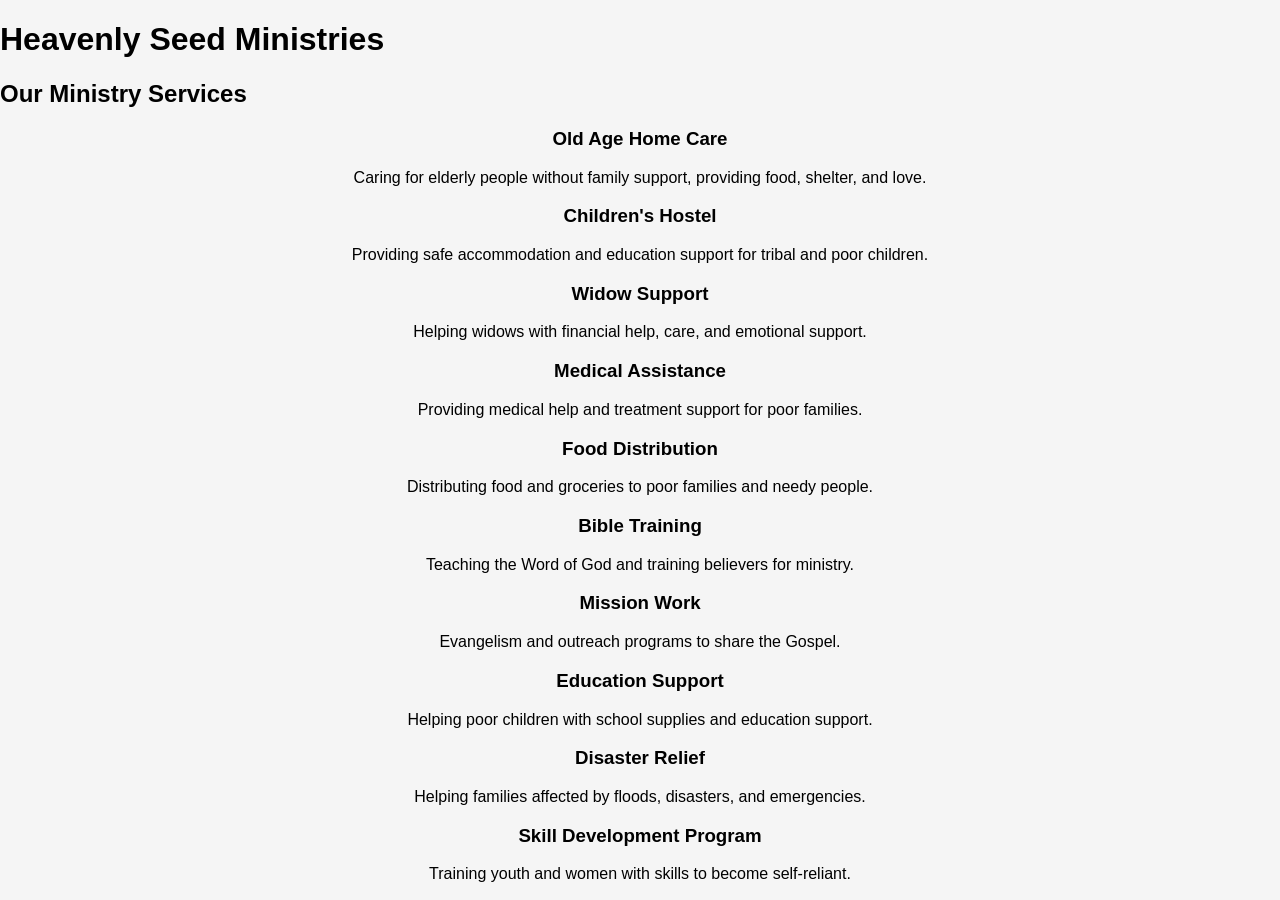
==== services.html @ 853801ff "Create services.html" ====
<!DOCTYPE html>
<html>
<head>
<title>Our Services | Heavenly Seed Ministries</title>
<link rel="stylesheet" href="style.css">
</head>

<body>

<header>
<h1>Heavenly Seed Ministries</h1>
</header>

<section class="services-page">

<h2>Our Ministry Services</h2>

<div class="service-item">
<h3>Old Age Home Care</h3>
<p>Caring for elderly people without family support, providing food, shelter, and love.</p>
</div>

<div class="service-item">
<h3>Children's Hostel</h3>
<p>Providing safe accommodation and education support for tribal and poor children.</p>
</div>

<div class="service-item">
<h3>Widow Support</h3>
<p>Helping widows with financial help, care, and emotional support.</p>
</div>

<div class="service-item">
<h3>Medical Assistance</h3>
<p>Providing medical help and treatment support for poor families.</p>
</div>

<div class="service-item">
<h3>Food Distribution</h3>
<p>Distributing food and groceries to poor families and needy people.</p>
</div>

<div class="service-item">
<h3>Bible Training</h3>
<p>Teaching the Word of God and training believers for ministry.</p>
</div>

<div class="service-item">
<h3>Mission Work</h3>
<p>Evangelism and outreach programs to share the Gospel.</p>
</div>

<div class="service-item">
<h3>Education Support</h3>
<p>Helping poor children with school supplies and education support.</p>
</div>

<div class="service-item">
<h3>Disaster Relief</h3>
<p>Helping families affected by floods, disasters, and emergencies.</p>
</div>

<div class="service-item">
<h3>Skill Development Program</h3>
<p>Training youth and women with skills to become self-reliant.</p>
</div>

</section>

</body>
</html>
---- style.css ----
body{
margin:0;
font-family:Arial, Helvetica, sans-serif;
background:#f5f5f5;
}


/* HEADER */

.top-header{
display:flex;
align-items:center;
padding:10px 40px;
position:absolute;
top:0;
width:100%;
background:transparent;
}

.logo{
width:140px;
height:auto;
margin-right:20px;
}

.top-header h1{
color:white;
font-size:40px;
margin:0;
text-shadow:2px 2px 5px rgba(0,0,0,0.7);
}


/* NAVIGATION */

.nav{
text-align:center;
padding:5px;
position:absolute;
top:150px;
width:100%;
}

.nav a{
color:white;
text-decoration:none;
margin:15px;
font-size:16px;
font-weight:bold;
text-shadow:1px 1px 4px rgba(0,0,0,0.7);
}


/* HERO BANNER */

.hero{
background:url("hero.jpg") center/cover no-repeat;
height:650px;
}


/* MAIN SECTION */

.section{
background:#f4f1e7;
padding:60px 40px;
}

.columns{
display:flex;
justify-content:center;
gap:40px;
flex-wrap:wrap;
}


.box{
background:white;
width:300px;
padding:20px;
border-radius:10px;
text-align:center;
box-shadow:0 3px 10px rgba(0,0,0,0.1);
}

.box img{
width:100%;
border-radius:6px;
}


.services{
display:grid;
grid-template-columns:1fr 1fr;
gap:10px;
margin-top:10px;
}

.service{
background:#e8f3e6;
padding:10px;
border-radius:6px;
}


/* BUTTON */

button{
margin-top:15px;
padding:10px 20px;
border:none;
background:#2e6b3c;
color:white;
border-radius:5px;
cursor:pointer;
}


/* GALLERY */

.gallery{
background:#2e6b3c;
padding:50px;
text-align:center;
color:white;
}

.gallery-grid{
display:grid;
grid-template-columns:repeat(auto-fit,minmax(200px,1fr));
gap:15px;
}

.gallery-grid img{
width:100%;
border-radius:6px;
}


/* FOOTER */

.footer{
background:#111;
color:white;
text-align:center;
padding:25px;
}


/* BIBLE VERSE ON BANNER */

.verse{
position:absolute;
top:58%;
left:50%;
transform:translate(-50%, -50%);
text-align:center;
color:#f5e6c8;
}

.quote{
font-size:70px;
font-style:italic;
font-family:Georgia, serif;
text-shadow:3px 3px 8px rgba(0,0,0,0.7);
margin:0;
}

.reference{
font-size:30px;
margin-top:10px;
font-family:Georgia, serif;
text-shadow:2px 2px 6px rgba(0,0,0,0.7);
}


/* MOBILE */

@media(max-width:768px){

.top-header{
flex-direction:column;
text-align:center;
}

.logo{
margin-bottom:10px;
}

.top-header h1{
font-size:28px;
}

.hero{
height:400px;
}

}
.three-box{
display:grid;
grid-template-columns:1fr 1fr 1fr;
gap:30px;
max-width:1200px;
margin:auto;
padding:50px 20px;
}

.box{
background:white;
padding:25px;
border-radius:8px;
text-align:center;
box-shadow:0 4px 10px rgba(0,0,0,0.1);
}

.about-img{
width:100%;
border-radius:6px;
margin:15px 0;
}

.services{
display:grid;
grid-template-columns:1fr 1fr;
gap:10px;
margin:20px 0;
}

.service{
background:#dfe7df;
padding:10px;
border-radius:6px;
}
.services{
display:grid;
grid-template-columns:1fr 1fr;
gap:20px;
margin-top:20px;
}

.service-item{
text-align:center;
}

.icon{
width:60px;
height:60px;
background:#2f6b3b;
color:white;
border-radius:50%;
display:flex;
align-items:center;
justify-content:center;
font-size:26px;
margin:auto;
margin-bottom:8px;
}
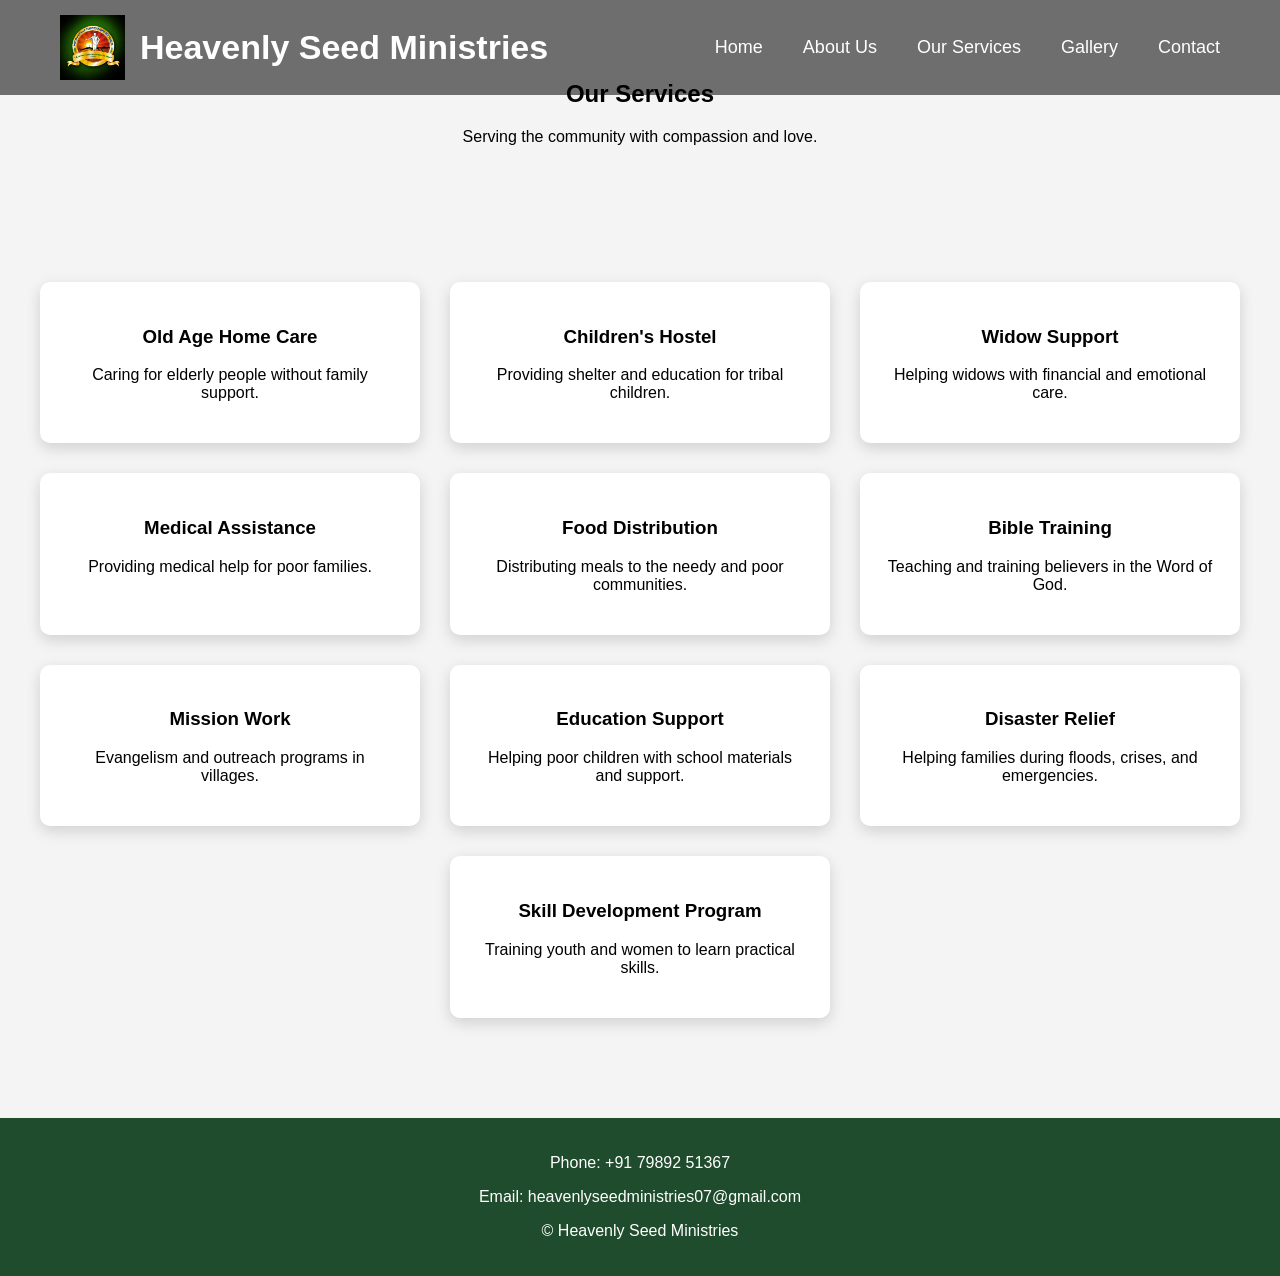
==== commit be9a840b: "Update services.html" ====
--- a/services.html
+++ b/services.html
@@ -1,71 +1,122 @@
 <!DOCTYPE html>
 <html>
 <head>
-<title>Our Services | Heavenly Seed Ministries</title>
+
+<meta charset="UTF-8">
+<meta name="viewport" content="width=device-width, initial-scale=1.0">
+
+<title>Our Services - Heavenly Seed Ministries</title>
+
 <link rel="stylesheet" href="style.css">
+
 </head>
 
 <body>
 
-<header>
+<!-- HEADER -->
+
+<header class="top-header">
+
+<div class="logo-title">
+<img src="logo.png" class="logo">
 <h1>Heavenly Seed Ministries</h1>
+</div>
+
+<nav class="menu">
+<a href="index.html">Home</a>
+<a href="about.html">About Us</a>
+<a href="services.html">Our Services</a>
+<a href="gallery.html">Gallery</a>
+<a href="contact.html">Contact</a>
+</nav>
+
 </header>
 
-<section class="services-page">
 
-<h2>Our Ministry Services</h2>
+<!-- PAGE TITLE -->
 
-<div class="service-item">
+<section class="section-area">
+
+<h2 style="text-align:center;">Our Services</h2>
+<p style="text-align:center;">
+Serving the community with compassion and love.
+</p>
+
+</section>
+
+
+<!-- SERVICES LIST -->
+
+<section class="section-area">
+
+<div class="three-box">
+
+<div class="box">
 <h3>Old Age Home Care</h3>
-<p>Caring for elderly people without family support, providing food, shelter, and love.</p>
+<p>Caring for elderly people without family support.</p>
 </div>
 
-<div class="service-item">
+<div class="box">
 <h3>Children's Hostel</h3>
-<p>Providing safe accommodation and education support for tribal and poor children.</p>
+<p>Providing shelter and education for tribal children.</p>
 </div>
 
-<div class="service-item">
+<div class="box">
 <h3>Widow Support</h3>
-<p>Helping widows with financial help, care, and emotional support.</p>
+<p>Helping widows with financial and emotional care.</p>
 </div>
 
-<div class="service-item">
+<div class="box">
 <h3>Medical Assistance</h3>
-<p>Providing medical help and treatment support for poor families.</p>
+<p>Providing medical help for poor families.</p>
 </div>
 
-<div class="service-item">
+<div class="box">
 <h3>Food Distribution</h3>
-<p>Distributing food and groceries to poor families and needy people.</p>
+<p>Distributing meals to the needy and poor communities.</p>
 </div>
 
-<div class="service-item">
+<div class="box">
 <h3>Bible Training</h3>
-<p>Teaching the Word of God and training believers for ministry.</p>
+<p>Teaching and training believers in the Word of God.</p>
 </div>
 
-<div class="service-item">
+<div class="box">
 <h3>Mission Work</h3>
-<p>Evangelism and outreach programs to share the Gospel.</p>
+<p>Evangelism and outreach programs in villages.</p>
 </div>
 
-<div class="service-item">
+<div class="box">
 <h3>Education Support</h3>
-<p>Helping poor children with school supplies and education support.</p>
+<p>Helping poor children with school materials and support.</p>
 </div>
 
-<div class="service-item">
+<div class="box">
 <h3>Disaster Relief</h3>
-<p>Helping families affected by floods, disasters, and emergencies.</p>
+<p>Helping families during floods, crises, and emergencies.</p>
 </div>
 
-<div class="service-item">
+<div class="box">
 <h3>Skill Development Program</h3>
-<p>Training youth and women with skills to become self-reliant.</p>
+<p>Training youth and women to learn practical skills.</p>
+</div>
+
 </div>
 
 </section>
 
+
+<!-- FOOTER -->
+
+<footer class="footer">
+
+<p>Phone: +91 79892 51367</p>
+
+<p>Email: heavenlyseedministries07@gmail.com</p>
+
+<p>© Heavenly Seed Ministries</p>
+
+</footer>
+
 </body>
 </html>
--- a/style.css
+++ b/style.css
@@ -1,257 +1,200 @@
+/* RESET */
+
 body{
 margin:0;
-font-family:Arial, Helvetica, sans-serif;
-background:#f5f5f5;
-}
-
+font-family:Arial, sans-serif;
+background:#f4f4f4;
+}
 
 /* HEADER */
 
 .top-header{
 display:flex;
+justify-content:space-between;
 align-items:center;
-padding:10px 40px;
+padding:15px 60px;
+background:rgba(0,0,0,0.55);
 position:absolute;
 top:0;
 width:100%;
-background:transparent;
+z-index:1000;
+box-sizing:border-box;
+}
+
+.logo-title{
+display:flex;
+align-items:center;
+gap:15px;
 }
 
 .logo{
-width:140px;
-height:auto;
-margin-right:20px;
-}
-
-.top-header h1{
-color:white;
-font-size:40px;
+width:65px;
+}
+
+.logo-title h1{
+color:white;
+font-size:34px;
 margin:0;
-text-shadow:2px 2px 5px rgba(0,0,0,0.7);
-}
-
-
-/* NAVIGATION */
-
-.nav{
-text-align:center;
-padding:5px;
-position:absolute;
-top:150px;
-width:100%;
-}
-
-.nav a{
+}
+
+/* MENU */
+
+.menu{
+display:flex;
+gap:40px;
+}
+
+.menu a{
 color:white;
 text-decoration:none;
-margin:15px;
-font-size:16px;
-font-weight:bold;
-text-shadow:1px 1px 4px rgba(0,0,0,0.7);
-}
-
+font-size:18px;
+font-weight:500;
+}
+
+.menu a:hover{
+color:#ffd700;
+}
 
 /* HERO BANNER */
 
 .hero{
-background:url("hero.jpg") center/cover no-repeat;
-height:650px;
-}
-
-
-/* MAIN SECTION */
-
-.section{
-background:#f4f1e7;
-padding:60px 40px;
-}
-
-.columns{
-display:flex;
+height:600px;
+background:
+linear-gradient(rgba(0,0,0,0.25), rgba(0,0,0,0.25)),
+url("banner.jpg");
+background-size:cover;
+background-position:center;
+display:flex;
+align-items:center;
 justify-content:center;
-gap:40px;
-flex-wrap:wrap;
-}
-
-
-.box{
-background:white;
-width:300px;
-padding:20px;
-border-radius:10px;
-text-align:center;
-box-shadow:0 3px 10px rgba(0,0,0,0.1);
-}
-
-.box img{
-width:100%;
-border-radius:6px;
-}
-
-
-.services{
-display:grid;
-grid-template-columns:1fr 1fr;
-gap:10px;
-margin-top:10px;
-}
-
-.service{
-background:#e8f3e6;
-padding:10px;
-border-radius:6px;
-}
-
-
-/* BUTTON */
-
-button{
-margin-top:15px;
-padding:10px 20px;
-border:none;
-background:#2e6b3c;
-color:white;
-border-radius:5px;
-cursor:pointer;
-}
-
-
-/* GALLERY */
-
-.gallery{
-background:#2e6b3c;
-padding:50px;
-text-align:center;
-color:white;
-}
-
-.gallery-grid{
-display:grid;
-grid-template-columns:repeat(auto-fit,minmax(200px,1fr));
-gap:15px;
-}
-
-.gallery-grid img{
-width:100%;
-border-radius:6px;
-}
-
-
-/* FOOTER */
-
-.footer{
-background:#111;
-color:white;
-text-align:center;
-padding:25px;
-}
-
-
-/* BIBLE VERSE ON BANNER */
+text-align:center;
+}
 
 .verse{
-position:absolute;
-top:58%;
-left:50%;
-transform:translate(-50%, -50%);
-text-align:center;
 color:#f5e6c8;
+max-width:800px;
 }
 
 .quote{
-font-size:70px;
+font-size:64px;
 font-style:italic;
-font-family:Georgia, serif;
-text-shadow:3px 3px 8px rgba(0,0,0,0.7);
+color:#fff3d4;
+text-shadow:2px 2px 10px rgba(0,0,0,0.7);
 margin:0;
 }
 
 .reference{
 font-size:30px;
-margin-top:10px;
-font-family:Georgia, serif;
-text-shadow:2px 2px 6px rgba(0,0,0,0.7);
-}
-
-
-/* MOBILE */
-
-@media(max-width:768px){
-
-.top-header{
-flex-direction:column;
-text-align:center;
-}
-
-.logo{
-margin-bottom:10px;
-}
-
-.top-header h1{
-font-size:28px;
-}
-
-.hero{
-height:400px;
-}
-
-}
+margin-top:15px;
+color:#ffe6a3;
+text-shadow:2px 2px 8px rgba(0,0,0,0.7);
+}
+/* SECTION AREA */
+
+.section-area{
+padding:60px 40px;
+}
+
 .three-box{
-display:grid;
-grid-template-columns:1fr 1fr 1fr;
+display:flex;
 gap:30px;
-max-width:1200px;
-margin:auto;
-padding:50px 20px;
-}
+justify-content:center;
+flex-wrap:wrap;
+}
+
+/* BOX STYLE */
 
 .box{
 background:white;
 padding:25px;
-border-radius:8px;
-text-align:center;
-box-shadow:0 4px 10px rgba(0,0,0,0.1);
-}
+width:330px;
+border-radius:10px;
+text-align:center;
+box-shadow:0 5px 15px rgba(0,0,0,0.15);
+}
+
+.box h2{
+margin-bottom:15px;
+}
+
+/* ABOUT IMAGE */
 
 .about-img{
 width:100%;
-border-radius:6px;
-margin:15px 0;
-}
-
-.services{
+border-radius:8px;
+margin-bottom:15px;
+}
+
+/* BUTTON */
+
+.btn{
+background:#2e6b3f;
+color:white;
+border:none;
+padding:10px 20px;
+border-radius:5px;
+cursor:pointer;
+}
+
+.btn:hover{
+background:#1f4c2c;
+}
+
+/* SERVICES GRID */
+
+.services-grid{
 display:grid;
-grid-template-columns:1fr 1fr;
-gap:10px;
+grid-template-columns:repeat(2,1fr);
+gap:15px;
 margin:20px 0;
 }
 
-.service{
-background:#dfe7df;
-padding:10px;
-border-radius:6px;
-}
-.services{
+.service-item{
+background:#e9f0ea;
+padding:15px;
+border-radius:8px;
+font-size:18px;
+}
+
+/* LEARN BUTTON */
+
+.learn-btn{
+display:inline-block;
+margin-top:10px;
+color:#2e6b3f;
+font-weight:bold;
+text-decoration:none;
+}
+
+/* GALLERY */
+
+.gallery{
+padding:60px 40px;
+background:white;
+text-align:center;
+}
+
+.gallery h2{
+margin-bottom:30px;
+}
+
+.gallery-grid{
 display:grid;
-grid-template-columns:1fr 1fr;
+grid-template-columns:repeat(4,1fr);
 gap:20px;
-margin-top:20px;
-}
-
-.service-item{
-text-align:center;
-}
-
-.icon{
-width:60px;
-height:60px;
-background:#2f6b3b;
-color:white;
-border-radius:50%;
-display:flex;
-align-items:center;
-justify-content:center;
-font-size:26px;
-margin:auto;
-margin-bottom:8px;
-}
+}
+
+.gallery-grid img{
+width:100%;
+border-radius:10px;
+}
+
+/* FOOTER */
+
+.footer{
+background:#1f4c2c;
+color:white;
+text-align:center;
+padding:20px;
+margin-top:40px;
+}
